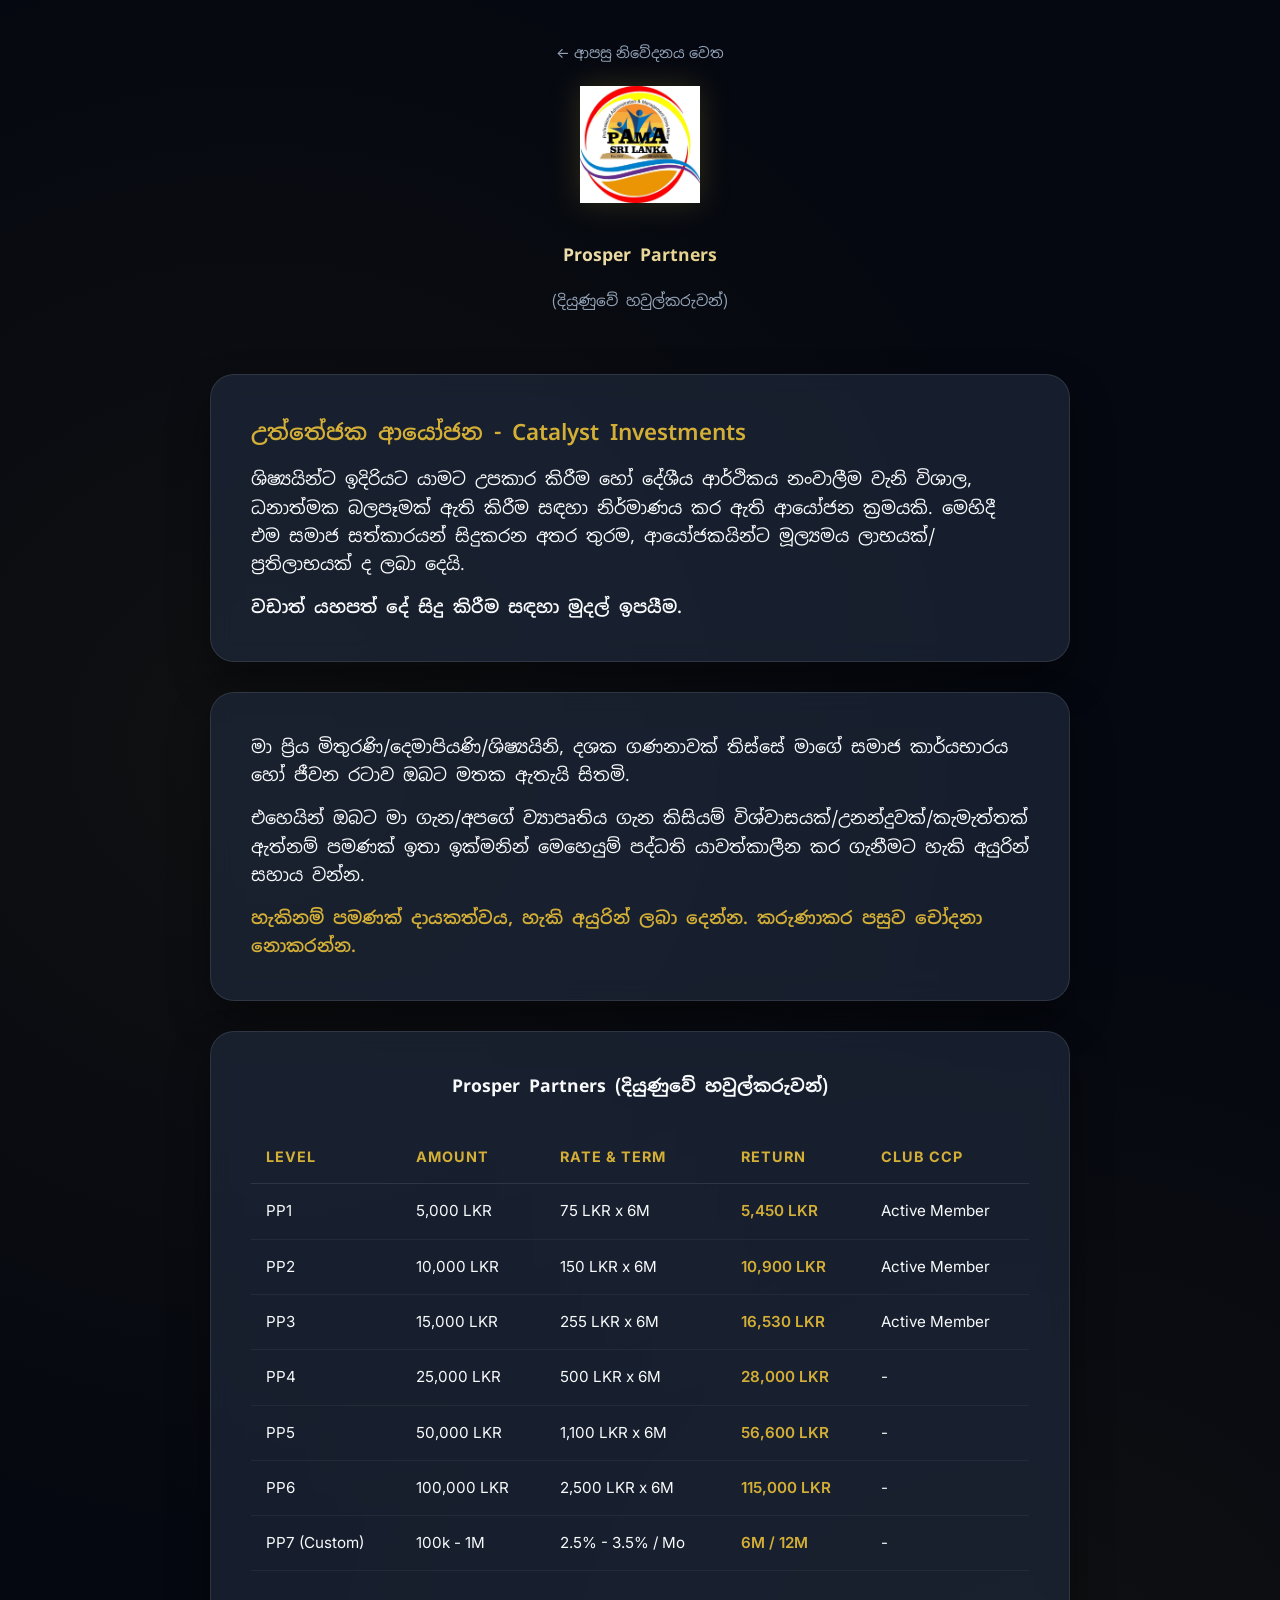
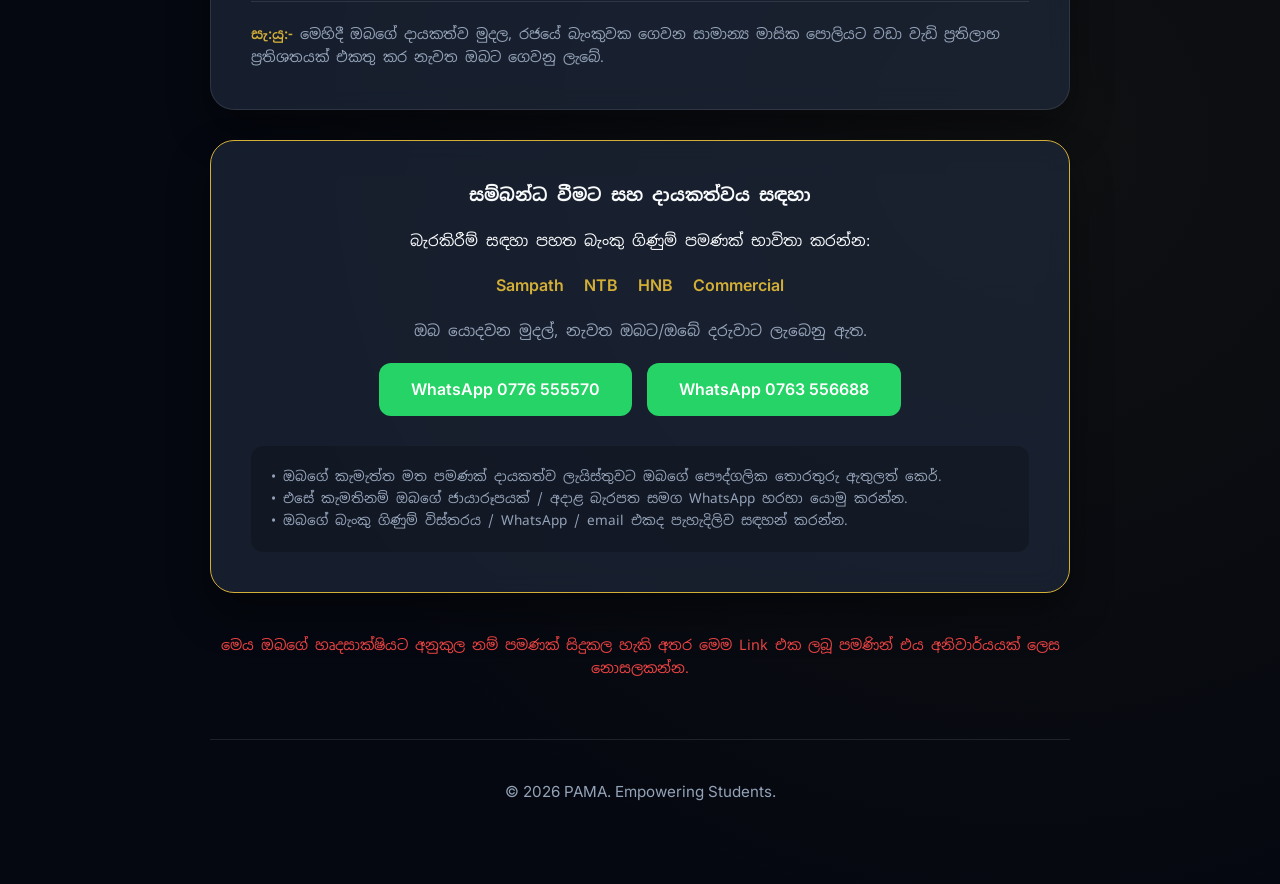
==== partners.html @ 64bc7893 "Temp notice Updated" ====
<!DOCTYPE html>
<html lang="si">

<head>
    <meta charset="UTF-8">
    <meta name="viewport" content="width=device-width, initial-scale=1.0">
    <title>Prosper Partners - PAMA</title>
    <link rel="stylesheet" href="style.css">
    <style>
        .table-card {
            background: rgba(255, 255, 255, 0.02);
            border-radius: 20px;
            padding: 20px;
            margin-top: 20px;
        }

        .whatsapp-container {
            display: flex;
            gap: 15px;
            justify-content: center;
            flex-wrap: wrap;
            margin-top: 20px;
        }

        .account-list {
            list-style: none;
            display: flex;
            gap: 20px;
            justify-content: center;
            margin: 20px 0;
            font-weight: 600;
            color: var(--accent-color);
        }
    </style>
</head>

<body>
    <div class="container">
        <header>
            <a href="index.html" style="text-decoration: none; color: var(--text-secondary); font-size: 0.9rem;">← ආපසු
                නිවේදනය වෙත</a>
            <div style="margin-top: 20px;">
                <img src="logo.png" alt="PAMA Logo" class="logo">
            </div>
            <h1 class="sinhala-text" style="margin-top: 10px;">Prosper Partners</h1>
            <p class="sinhala-text subtle">(දියුණුවේ හවුල්කරුවන්)</p>
        </header>

        <main>
            <div class="card">
                <h3 class="sinhala-text highlight" style="font-size: 1.4rem; margin-bottom: 15px;">උත්තේජක ආයෝජන -
                    Catalyst Investments</h3>
                <p class="sinhala-text">
                    ශිෂ්‍යයින්ට ඉදිරියට යාමට උපකාර කිරීම හෝ දේශීය ආර්ථිකය නංවාලීම වැනි විශාල, ධනාත්මක බලපෑමක් ඇති කිරීම
                    සඳහා නිර්මාණය කර ඇති ආයෝජන ක්‍රමයකි. මෙහිදී එම සමාජ සත්කාරයන් සිදුකරන අතර තුරම, ආයෝජකයින්ට මූල්‍යමය
                    ලාභයක්/ප්‍රතිලාභයක් ද ලබා දෙයි.
                </p>
                <p class="sinhala-text" style="margin-top: 15px; font-weight: 600;">
                    වඩාත් යහපත් දේ සිදු කිරීම සඳහා මුදල් ඉපයීම.
                </p>
            </div>

            <div class="card">
                <p class="sinhala-text">
                    මා ප්‍රිය මිතුරණි/දෙමාපියණි/ශිෂ්‍යයිනි, දශක ගණනාවක් තිස්සේ මාගේ සමාජ කාර්යභාරය හෝ ජීවන රටාව ඔබට මතක
                    ඇතැයි සිතමි.
                </p>
                <p class="sinhala-text" style="margin-top: 15px;">
                    එහෙයින් ඔබට මා ගැන/අපගේ ව්‍යාපෘතිය ගැන කිසියම් විශ්වාසයක්/උනන්දුවක්/කැමැත්තක් ඇත්නම් පමණක් ඉතා
                    ඉක්මනින් මෙහෙයුම් පද්ධති යාවත්කාලීන කර ගැනීමට හැකි අයුරින් සහාය වන්න.
                </p>
                <p class="sinhala-text highlight" style="margin-top: 15px;">
                    හැකිනම් පමණක් දායකත්වය, හැකි අයුරින් ලබා දෙන්න. කරුණාකර පසුව චෝදනා නොකරන්න.
                </p>
            </div>

            <div class="card">
                <h3 class="sinhala-text" style="text-align: center; margin-bottom: 25px;">Prosper Partners (දියුණුවේ
                    හවුල්කරුවන්)</h3>
                <div class="table-container">
                    <table>
                        <thead>
                            <tr>
                                <th>Level</th>
                                <th>Amount</th>
                                <th>Rate & Term</th>
                                <th>Return</th>
                                <th>Club CCP</th>
                            </tr>
                        </thead>
                        <tbody>
                            <tr>
                                <td>PP1</td>
                                <td>5,000 LKR</td>
                                <td>75 LKR x 6M</td>
                                <td class="highlight">5,450 LKR</td>
                                <td>Active Member</td>
                            </tr>
                            <tr>
                                <td>PP2</td>
                                <td>10,000 LKR</td>
                                <td>150 LKR x 6M</td>
                                <td class="highlight">10,900 LKR</td>
                                <td>Active Member</td>
                            </tr>
                            <tr>
                                <td>PP3</td>
                                <td>15,000 LKR</td>
                                <td>255 LKR x 6M</td>
                                <td class="highlight">16,530 LKR</td>
                                <td>Active Member</td>
                            </tr>
                            <tr>
                                <td>PP4</td>
                                <td>25,000 LKR</td>
                                <td>500 LKR x 6M</td>
                                <td class="highlight">28,000 LKR</td>
                                <td>-</td>
                            </tr>
                            <tr>
                                <td>PP5</td>
                                <td>50,000 LKR</td>
                                <td>1,100 LKR x 6M</td>
                                <td class="highlight">56,600 LKR</td>
                                <td>-</td>
                            </tr>
                            <tr>
                                <td>PP6</td>
                                <td>100,000 LKR</td>
                                <td>2,500 LKR x 6M</td>
                                <td class="highlight">115,000 LKR</td>
                                <td>-</td>
                            </tr>
                            <tr>
                                <td>PP7 (Custom)</td>
                                <td>100k - 1M</td>
                                <td>2.5% - 3.5% / Mo</td>
                                <td class="highlight">6M / 12M</td>
                                <td>-</td>
                            </tr>
                        </tbody>
                    </table>
                </div>

                <div style="margin-top: 30px; border-top: 1px solid var(--glass-border); padding-top: 20px;">
                    <p class="sinhala-text subtle" style="font-size: 0.9rem;">
                        <span class="highlight">සැ:යු:-</span> මෙහිදී ඔබගේ දායකත්ව මුදල, රජයේ බැංකුවක ගෙවන සාමාන්‍ය
                        මාසික පොලියට වඩා වැඩි ප්‍රතිලාභ ප්‍රතිශතයක් එකතු කර නැවත ඔබට ගෙවනු ලැබේ.
                    </p>
                </div>
            </div>

            <div class="card" style="border-color: var(--accent-color);">
                <h3 class="sinhala-text" style="text-align: center; margin-bottom: 20px;">සම්බන්ධ වීමට සහ දායකත්වය සඳහා
                </h3>

                <p class="sinhala-text" style="text-align: center; font-size: 0.95rem;">
                    බැරකිරීම් සඳහා පහත බැංකු ගිණුම් පමණක් භාවිතා කරන්න:
                </p>
                <ul class="account-list">
                    <li>Sampath</li>
                    <li>NTB</li>
                    <li>HNB</li>
                    <li>Commercial</li>
                </ul>

                <p class="sinhala-text subtle" style="text-align: center; margin-bottom: 20px;">
                    ඔබ යොදවන මුදල්, නැවත ඔබට/ඔබේ දරුවාට ලැබෙනු ඇත.
                </p>

                <div class="whatsapp-container">
                    <a href="https://wa.me/94776555570" target="_blank" class="btn btn-whatsapp">WhatsApp 0776
                        555570</a>
                    <a href="https://wa.me/94763556688" target="_blank" class="btn btn-whatsapp">WhatsApp 0763
                        556688</a>
                </div>

                <div style="margin-top: 30px; padding: 20px; background: rgba(0,0,0,0.2); border-radius: 12px;">
                    <p class="sinhala-text subtle" style="font-size: 0.85rem;">
                        • ඔබගේ කැමැත්ත මත පමණක් දායකත්ව ලැයිස්තුවට ඔබගේ පෞද්ගලික තොරතුරු ඇතුලත් කෙර්.<br>
                        • එසේ කැමතිනම් ඔබගේ ජායාරූපයක් / අදාළ බැරපත සමග WhatsApp හරහා යොමු කරන්න.<br>
                        • ඔබගේ බැංකු ගිණුම් විස්තරය / WhatsApp / email එකද පැහැදිලිව සඳහන් කරන්න.
                    </p>
                </div>
            </div>

            <div style="text-align: center; margin: 40px 0;">
                <p class="sinhala-text danger" style="color: var(--danger); font-size: 0.9rem;">
                    මෙය ඔබගේ හෘදසාක්ෂියට අනුකුල නම් පමණක් සිදුකල හැකි අතර මෙම Link එක ලබූ පමණින් එය අනිවාර්යයක් ලෙස
                    නොසලකන්න.
                </p>
            </div>
        </main>

        <footer>
            <p class="subtle">&copy; 2026 PAMA. Empowering Students.</p>
        </footer>
    </div>
</body>

</html>
---- style.css ----
@import url('https://fonts.googleapis.com/css2?family=Inter:wght@300;400;600;700&family=Noto+Sans+Sinhala:wght@300;400;600;700&display=swap');

:root {
    --bg-color: #050810;
    --surface-color: rgba(30, 41, 59, 0.7);
    --accent-color: #d4af37;
    --accent-glow: rgba(212, 175, 55, 0.3);
    --text-primary: #f8fafc;
    --text-secondary: #94a3b8;
    --danger: #ef4444;
    --glass-border: rgba(255, 255, 255, 0.1);
}

* {
    margin: 0;
    padding: 0;
    box-sizing: border-box;
}

body {
    font-family: 'Inter', 'Noto Sans Sinhala', sans-serif;
    background-color: var(--bg-color);
    color: var(--text-primary);
    line-height: 1.6;
    overflow-x: hidden;
    background-image: 
        radial-gradient(circle at 20% 30%, rgba(212, 175, 55, 0.05) 0%, transparent 40%),
        radial-gradient(circle at 80% 70%, rgba(212, 175, 55, 0.05) 0%, transparent 40%);
}

.container {
    max-width: 900px;
    margin: 0 auto;
    padding: 40px 20px;
}

/* Header & Branding */
header {
    text-align: center;
    margin-bottom: 60px;
}

.brand-name {
    font-size: 1.2rem;
    font-weight: 700;
    letter-spacing: 2px;
    color: var(--accent-color);
    text-transform: uppercase;
    margin-bottom: 10px;
}

.logo {
    width: 120px;
    height: auto;
    margin-bottom: 20px;
    filter: drop-shadow(0 0 15px rgba(212, 175, 55, 0.2));
}

h1 {
    font-size: 2.5rem;
    font-weight: 700;
    margin-bottom: 20px;
    background: linear-gradient(to right, #fff, var(--accent-color));
    -webkit-background-clip: text;
    -webkit-text-fill-color: transparent;
}

/* Glass Cards */
.card {
    background: var(--surface-color);
    backdrop-filter: blur(12px);
    border: 1px solid var(--glass-border);
    border-radius: 24px;
    padding: 40px;
    margin-bottom: 30px;
    box-shadow: 0 20px 40px rgba(0, 0, 0, 0.4);
}

.notice-badge {
    display: inline-block;
    padding: 6px 16px;
    background: var(--danger);
    color: white;
    border-radius: 50px;
    font-size: 0.85rem;
    font-weight: 600;
    margin-bottom: 20px;
    text-transform: uppercase;
}

/* Typography Helpers */
.sinhala-text {
    font-family: 'Noto Sans Sinhala', sans-serif;
    font-size: 1.1rem;
}

.highlight {
    color: var(--accent-color);
    font-weight: 600;
}

.subtle {
    color: var(--text-secondary);
    font-size: 0.95rem;
}

/* Buttons */
.btn {
    display: inline-block;
    padding: 14px 32px;
    border-radius: 12px;
    font-weight: 600;
    text-decoration: none;
    transition: all 0.3s ease;
    cursor: pointer;
    border: none;
    font-size: 1rem;
}

.btn-primary {
    background: var(--accent-color);
    color: #000;
}

.btn-primary:hover {
    transform: translateY(-2px);
    box-shadow: 0 10px 20px var(--accent-glow);
}

.btn-whatsapp {
    background: #25d366;
    color: white;
}

/* Table Design */
.table-container {
    overflow-x: auto;
    margin-top: 30px;
}

table {
    width: 100%;
    border-collapse: collapse;
    min-width: 600px;
}

th {
    text-align: left;
    padding: 15px;
    border-bottom: 1px solid var(--glass-border);
    color: var(--accent-color);
    font-size: 0.9rem;
    text-transform: uppercase;
    letter-spacing: 1px;
}

td {
    padding: 15px;
    border-bottom: 1px solid rgba(255, 255, 255, 0.05);
    font-size: 0.95rem;
}

tr:hover {
    background: rgba(255, 255, 255, 0.03);
}

/* Footer */
footer {
    text-align: center;
    padding: 40px;
    border-top: 1px solid var(--glass-border);
    margin-top: 60px;
}

/* Mobile Adjustments */
@media (max-width: 600px) {
    .card {
        padding: 25px;
    }
    h1 {
        font-size: 1.8rem;
    }
}
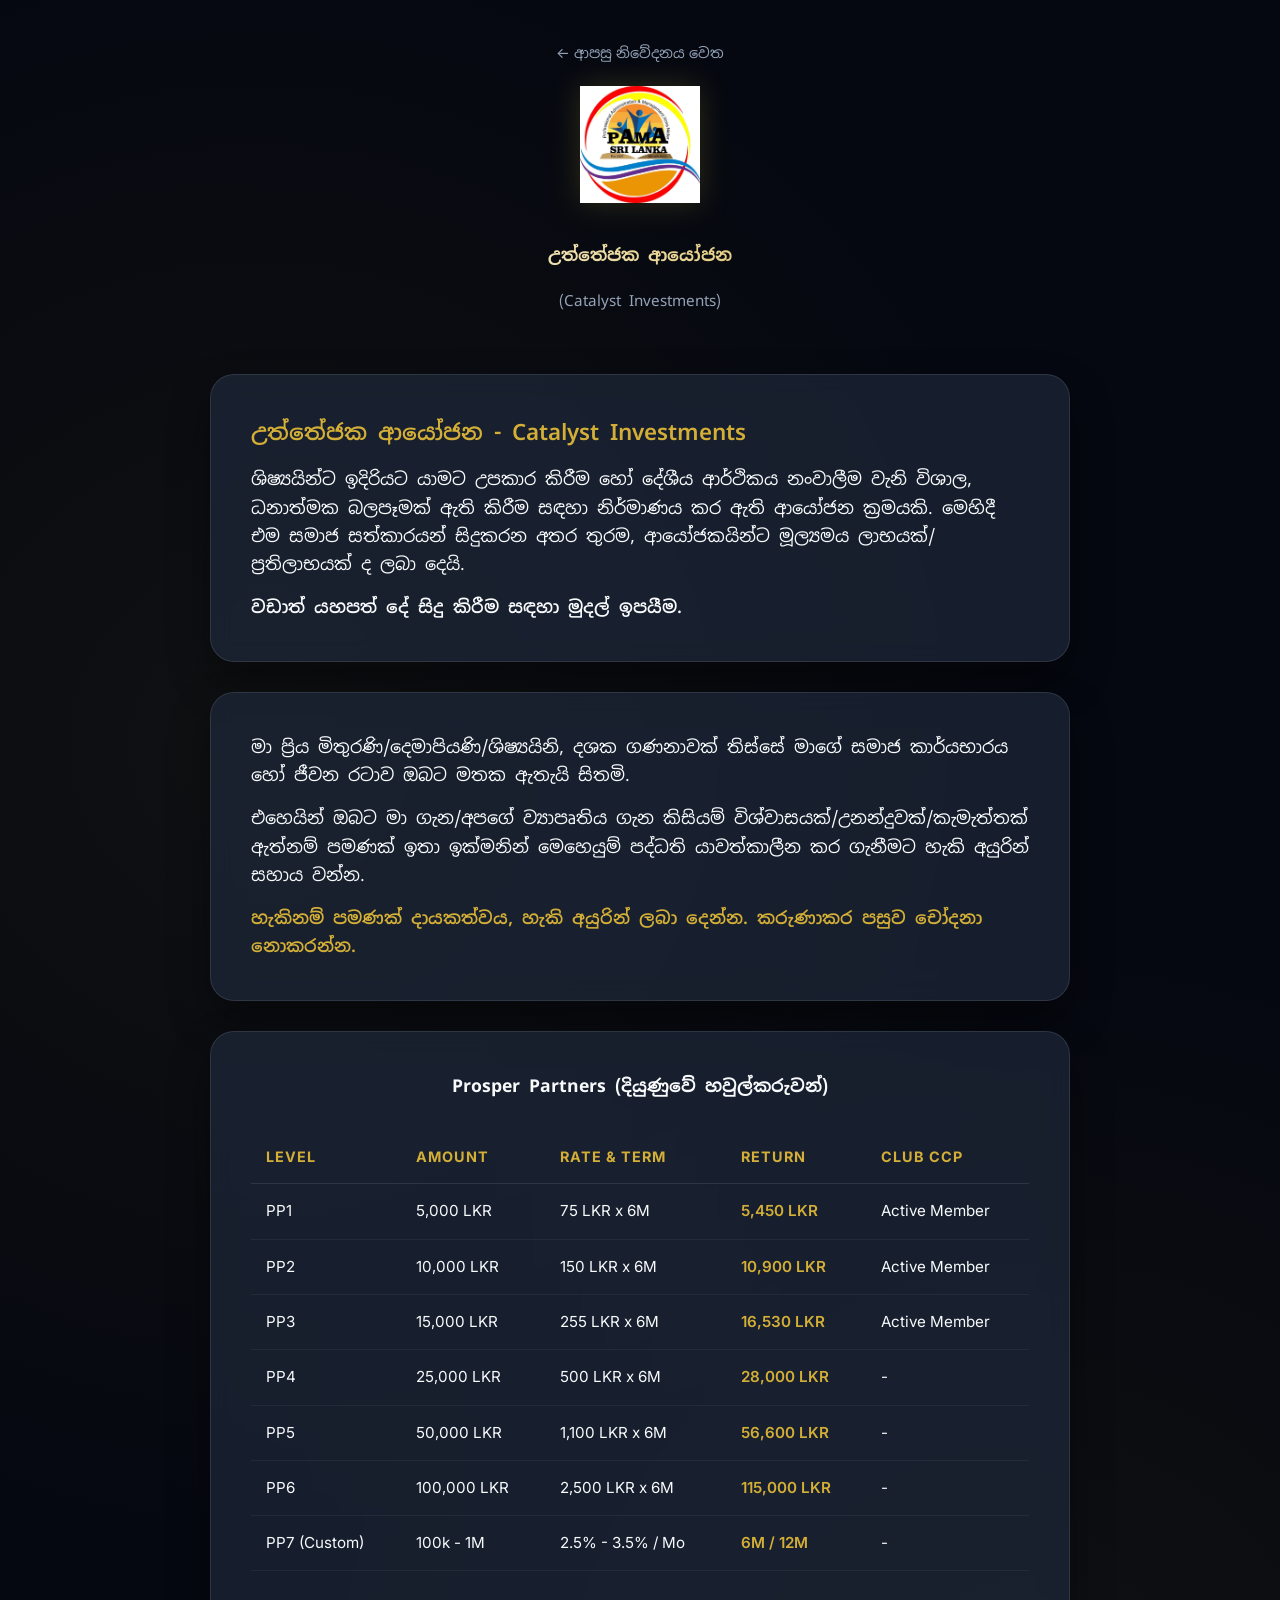
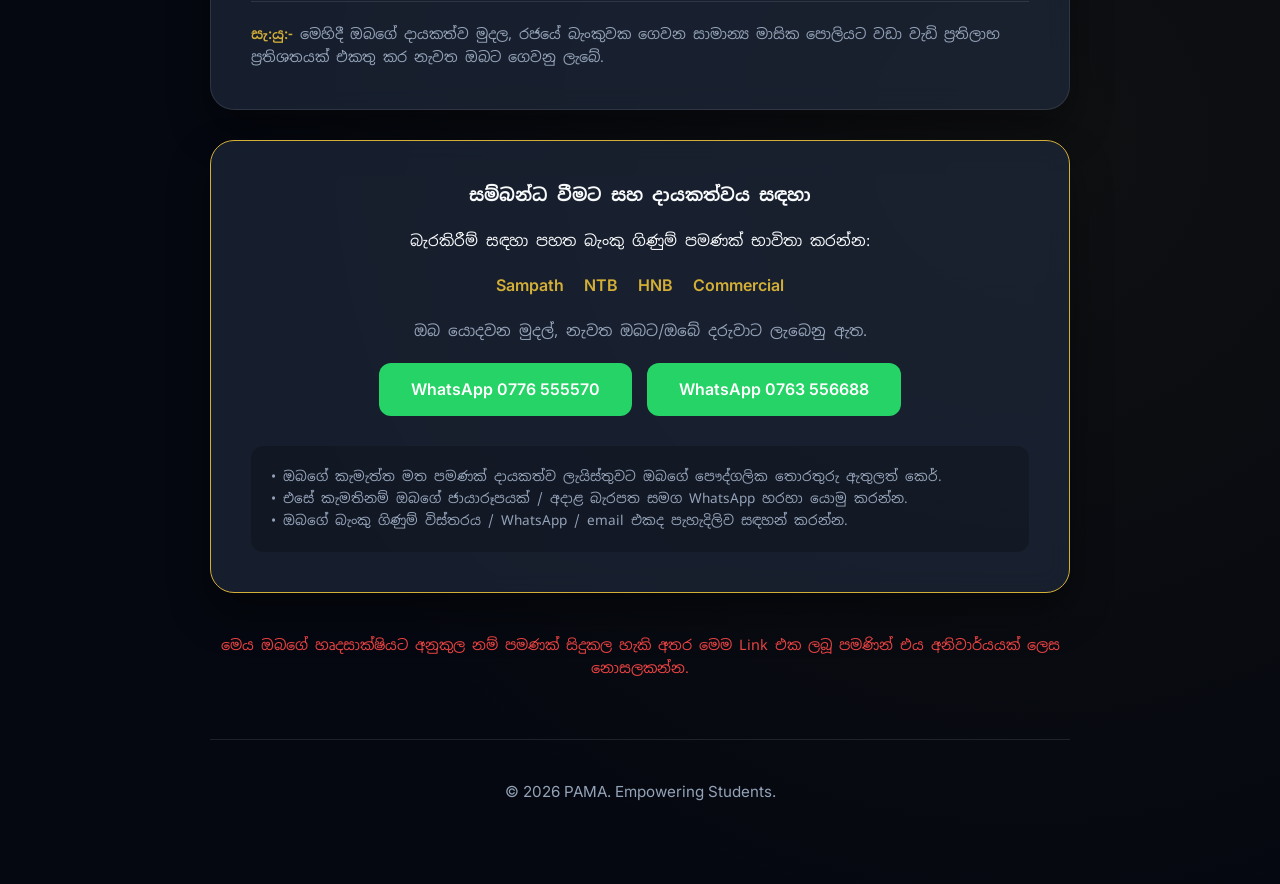
==== commit a2c5fce2: "Add files via upload number change" ====
--- a/partners.html
+++ b/partners.html
@@ -42,8 +42,8 @@
             <div style="margin-top: 20px;">
                 <img src="logo.png" alt="PAMA Logo" class="logo">
             </div>
-            <h1 class="sinhala-text" style="margin-top: 10px;">Prosper Partners</h1>
-            <p class="sinhala-text subtle">(දියුණුවේ හවුල්කරුවන්)</p>
+            <h1 class="sinhala-text" style="margin-top: 10px;">උත්තේජක ආයෝජන </h1>
+            <p class="sinhala-text subtle">(Catalyst Investments)</p>
         </header>
 
         <main>
@@ -171,7 +171,7 @@
                 <div class="whatsapp-container">
                     <a href="https://wa.me/94776555570" target="_blank" class="btn btn-whatsapp">WhatsApp 0776
                         555570</a>
-                    <a href="https://wa.me/94763556688" target="_blank" class="btn btn-whatsapp">WhatsApp 0763
+                    <a href="https://wa.me/9478556688" target="_blank" class="btn btn-whatsapp">WhatsApp 0763
                         556688</a>
                 </div>
 
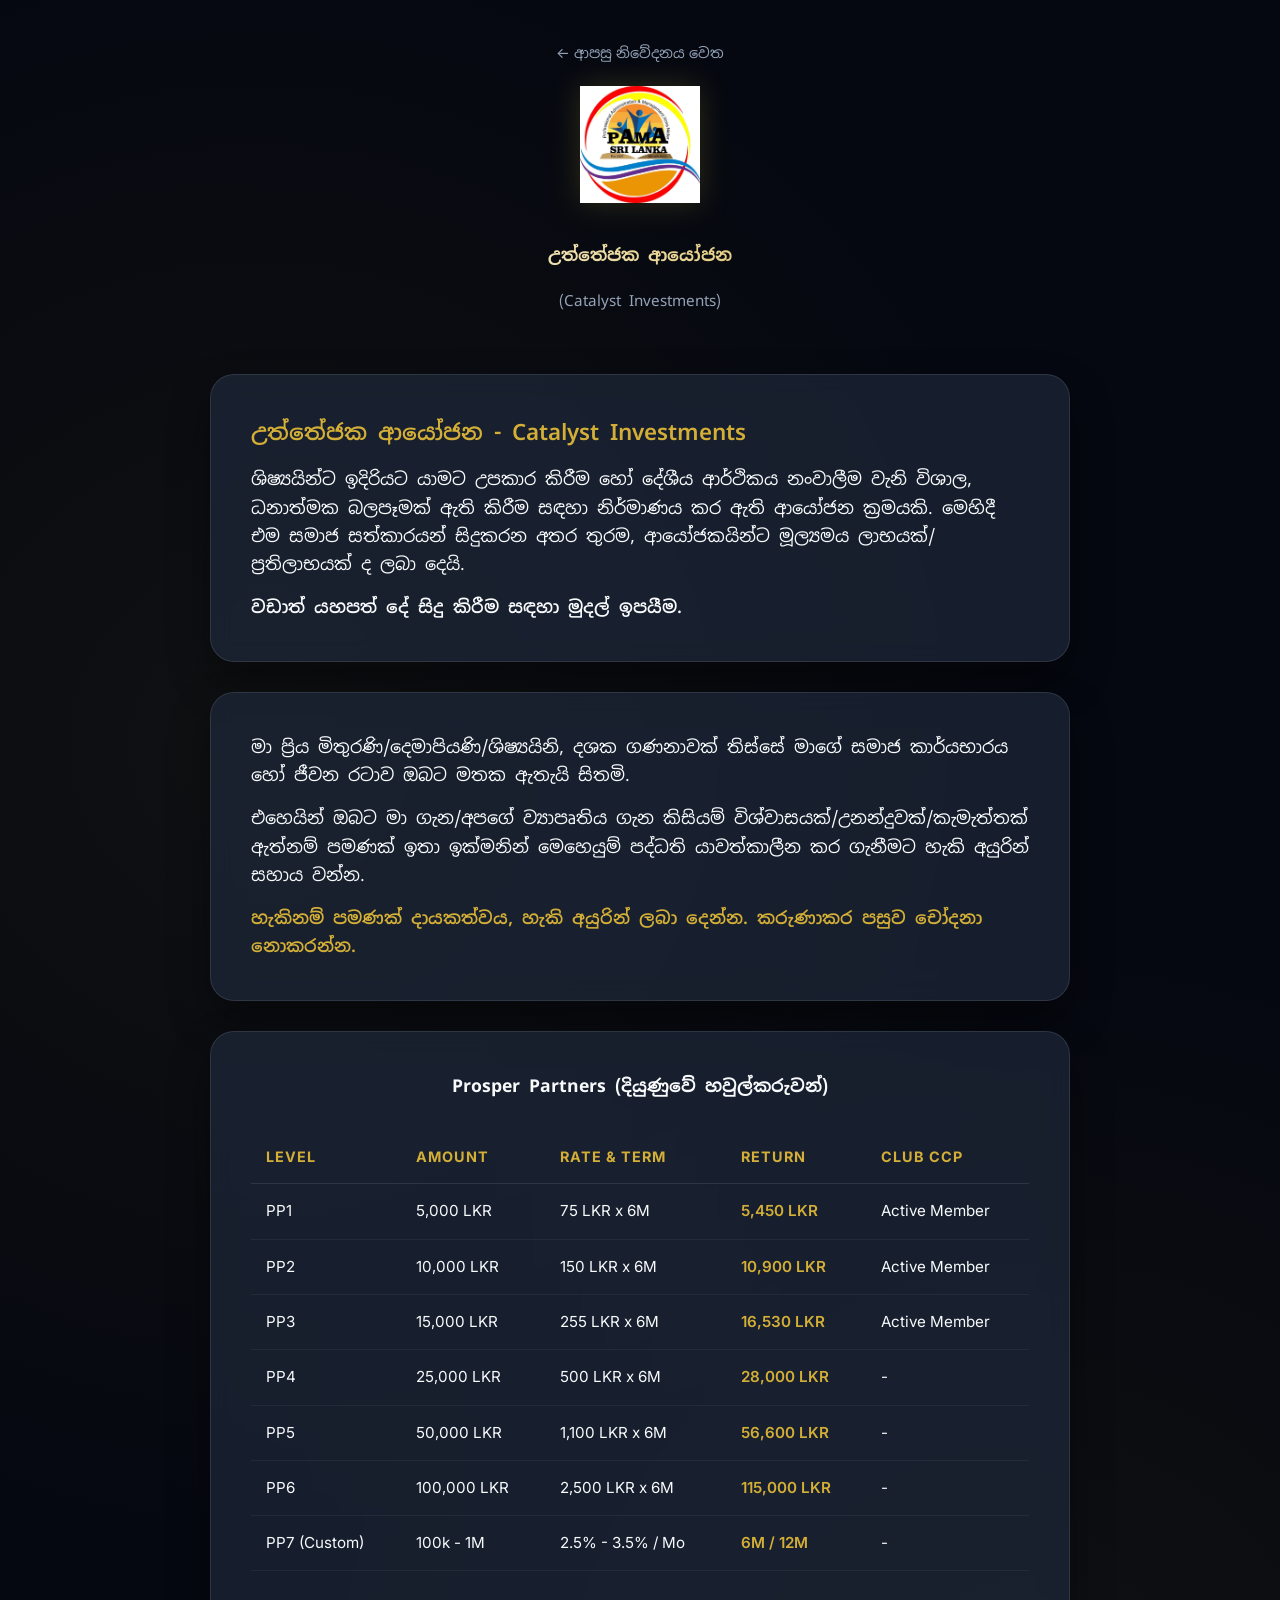
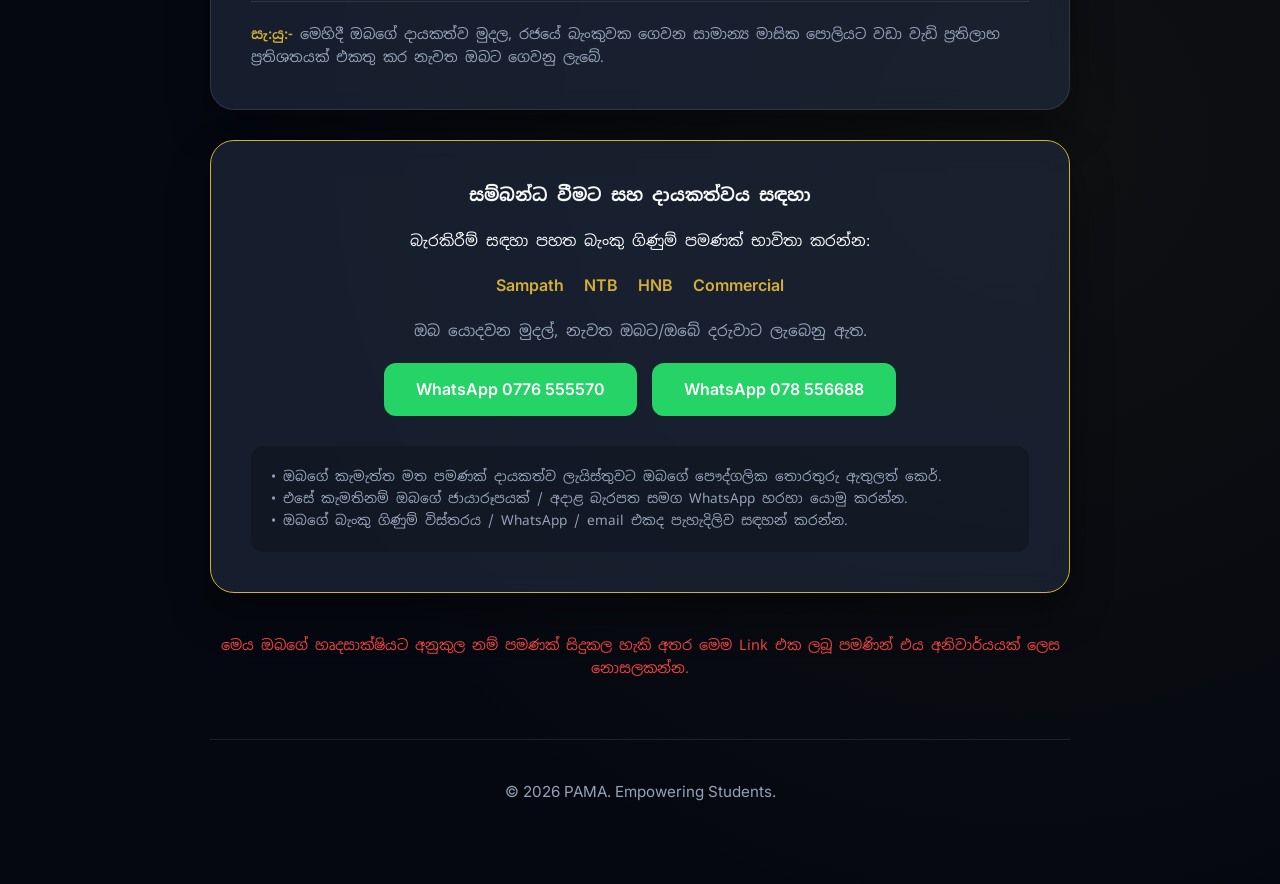
==== commit 3aead3b8: "Add files via upload number" ====
--- a/partners.html
+++ b/partners.html
@@ -171,7 +171,7 @@
                 <div class="whatsapp-container">
                     <a href="https://wa.me/94776555570" target="_blank" class="btn btn-whatsapp">WhatsApp 0776
                         555570</a>
-                    <a href="https://wa.me/9478556688" target="_blank" class="btn btn-whatsapp">WhatsApp 0763
+                    <a href="https://wa.me/9478556688" target="_blank" class="btn btn-whatsapp">WhatsApp 078
                         556688</a>
                 </div>
 
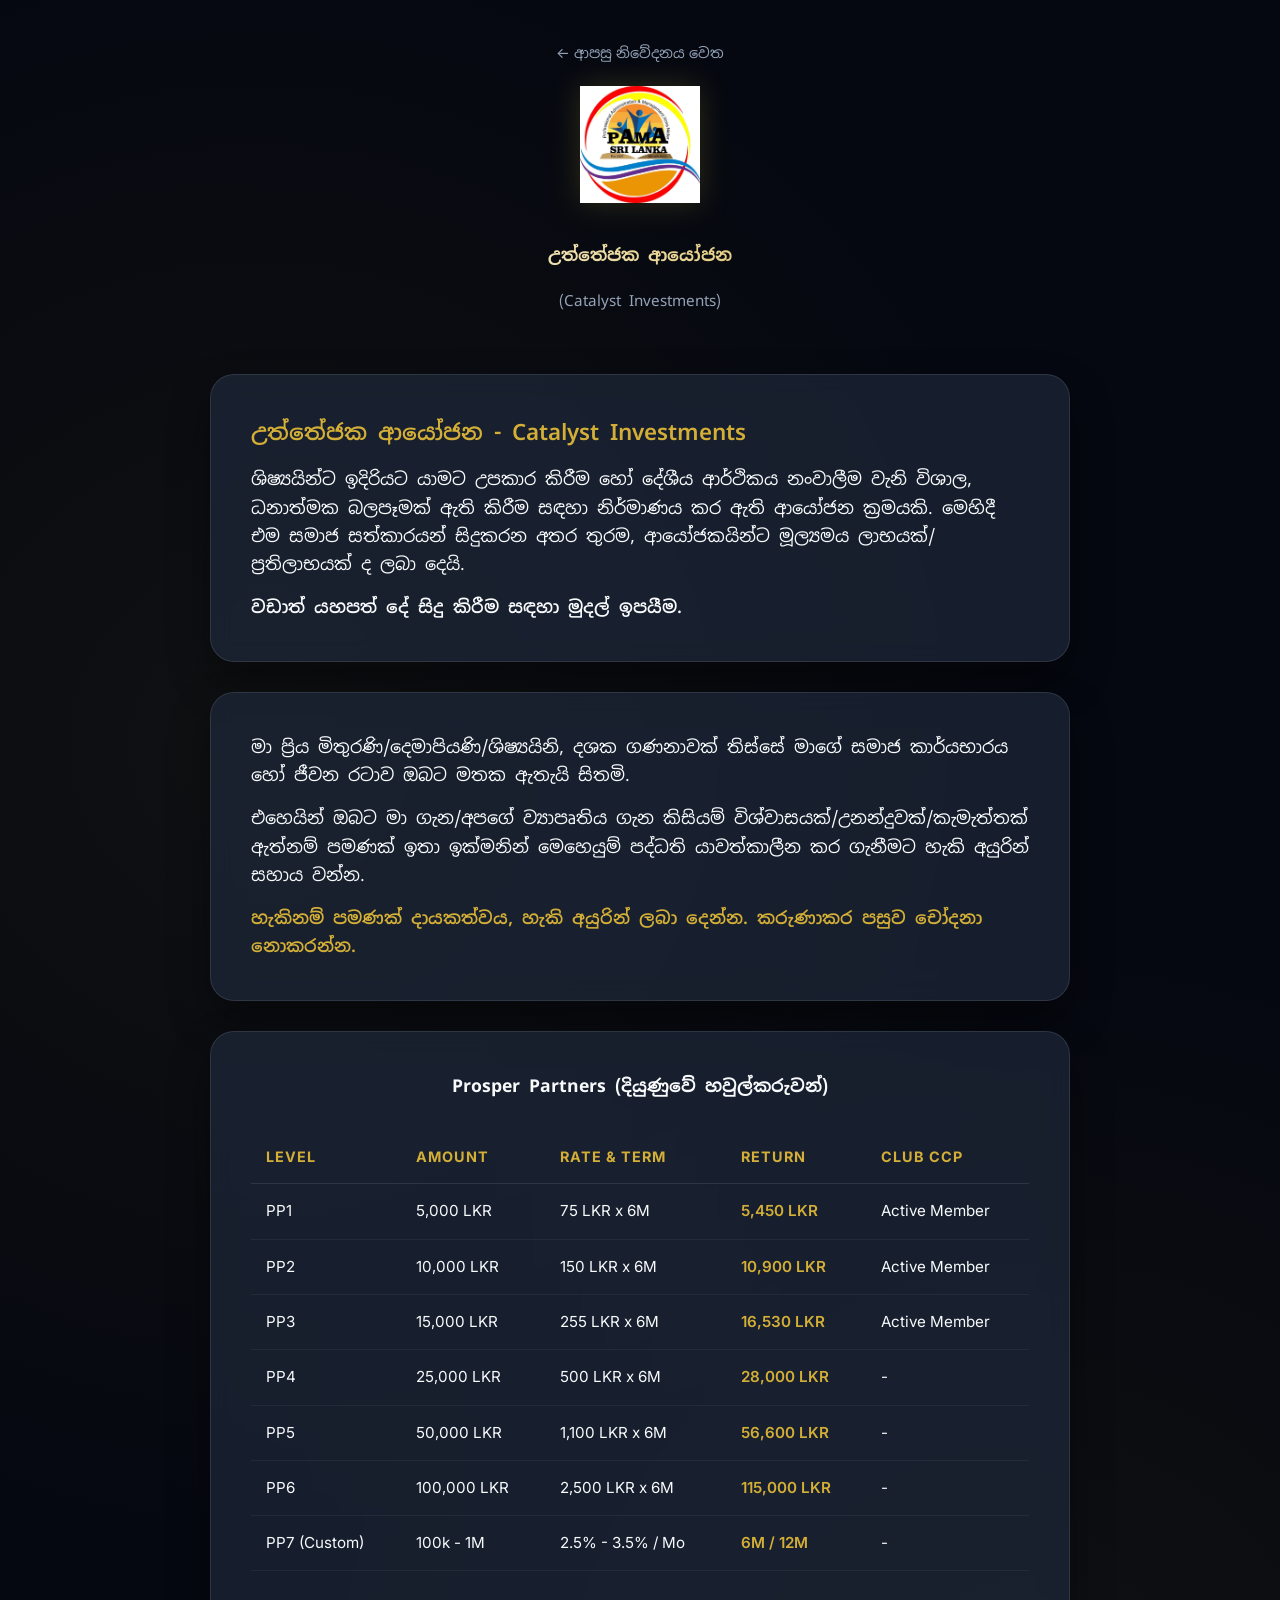
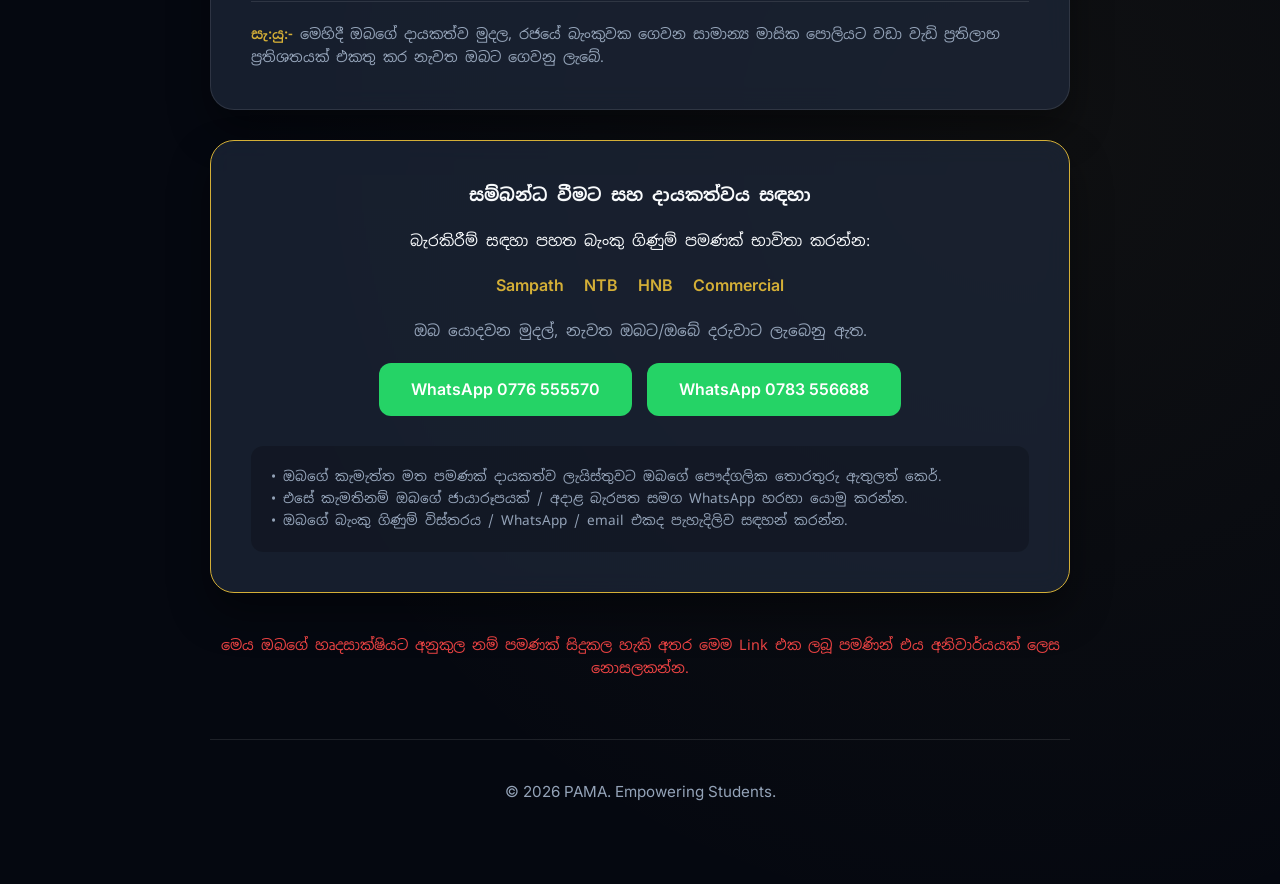
==== commit 0418583b: "Add files via upload" ====
--- a/partners.html
+++ b/partners.html
@@ -171,7 +171,7 @@
                 <div class="whatsapp-container">
                     <a href="https://wa.me/94776555570" target="_blank" class="btn btn-whatsapp">WhatsApp 0776
                         555570</a>
-                    <a href="https://wa.me/9478556688" target="_blank" class="btn btn-whatsapp">WhatsApp 078
+                    <a href="https://wa.me/94783556688" target="_blank" class="btn btn-whatsapp">WhatsApp 0783
                         556688</a>
                 </div>
 
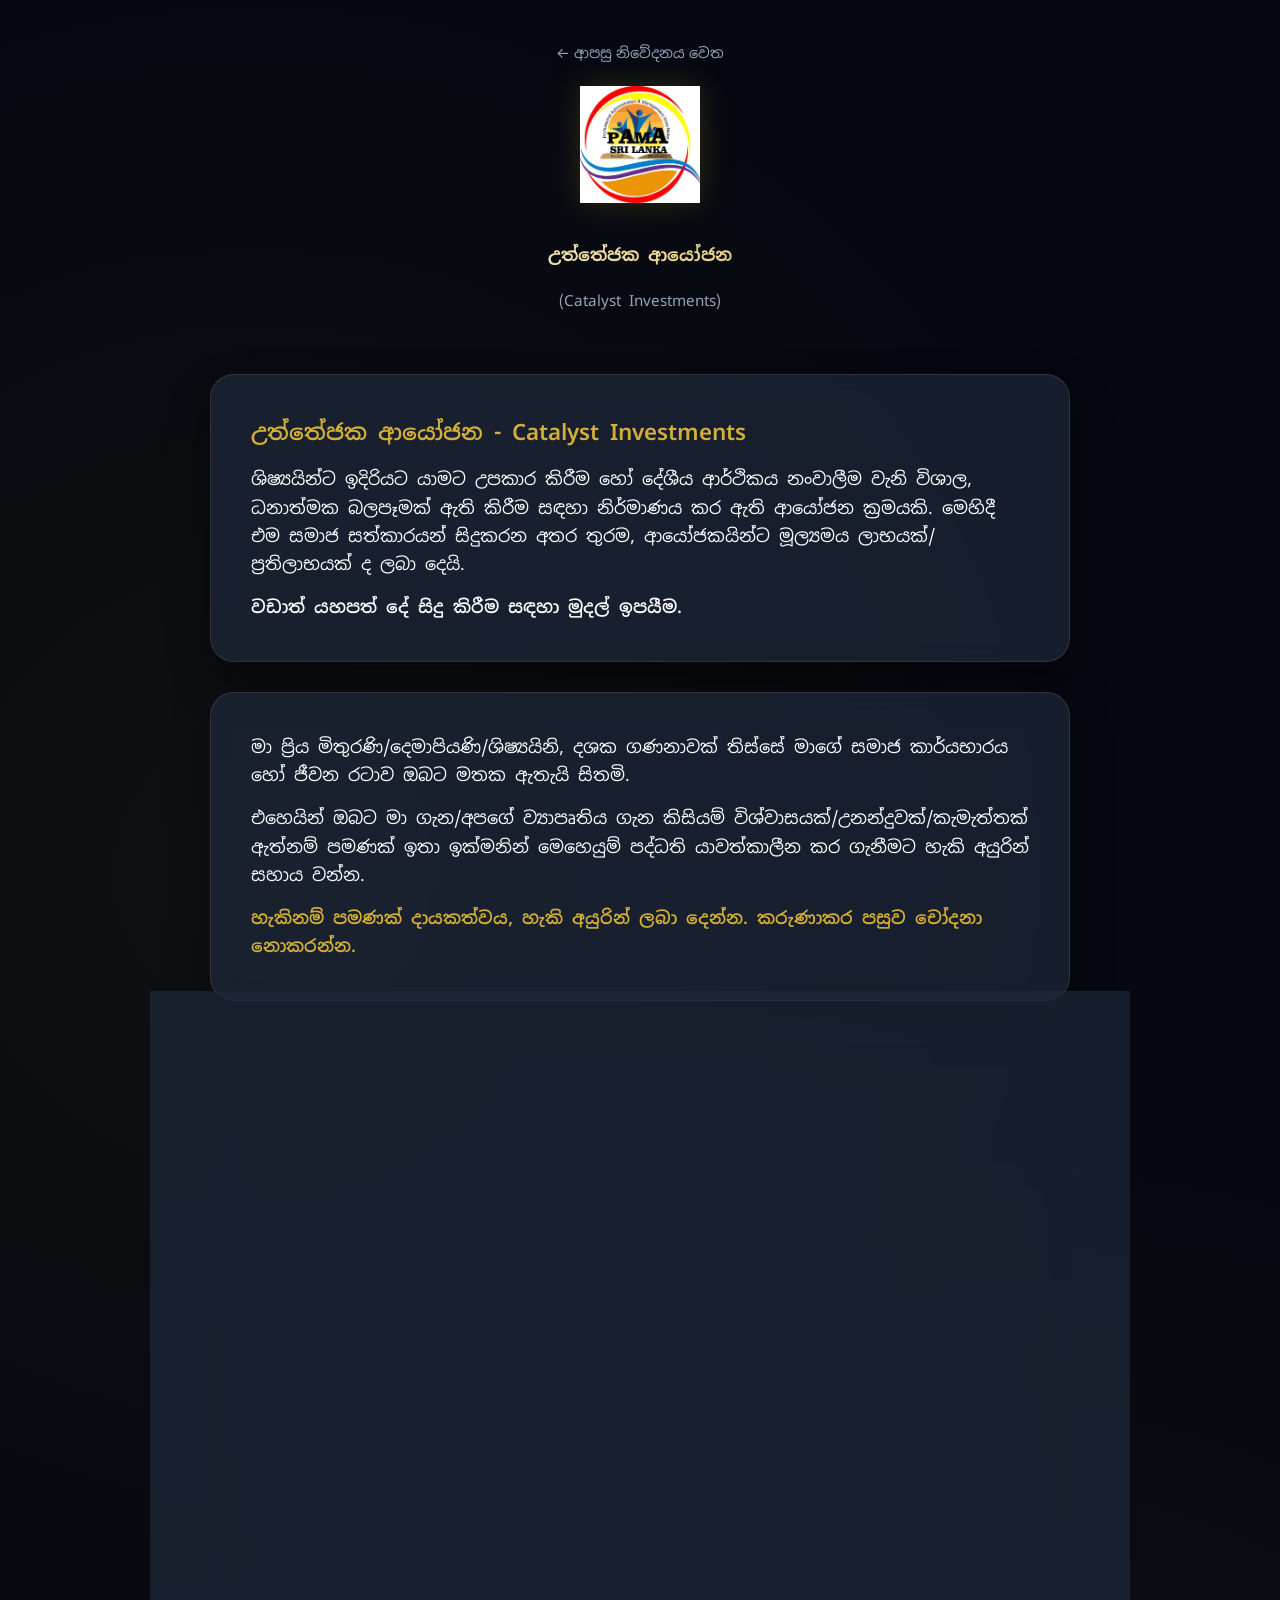
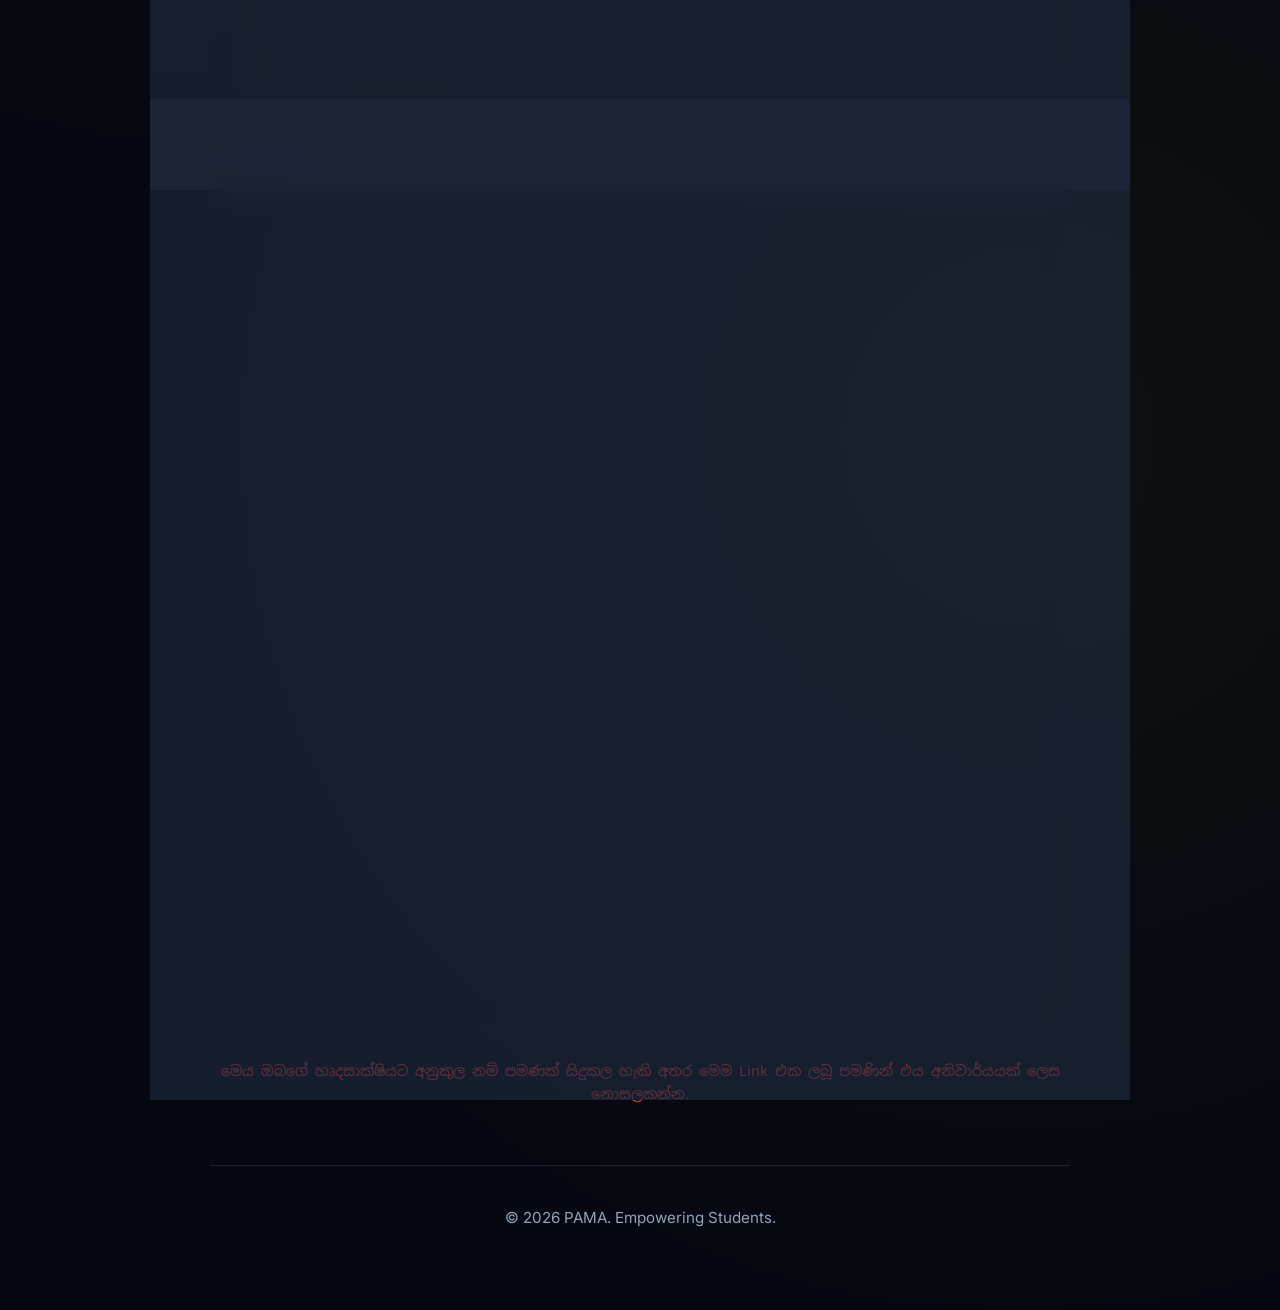
==== commit b08b87bc: "Add files via upload" ====
--- a/partners.html
+++ b/partners.html
@@ -31,6 +31,62 @@
             font-weight: 600;
             color: var(--accent-color);
         }
+
+        .account-card {
+            background: rgba(255, 255, 255, 0.03);
+            border: 1px solid var(--glass-border);
+            border-radius: 20px;
+            padding: 30px;
+            margin-bottom: 25px;
+            transition: transform 0.3s ease;
+        }
+
+        .account-card:hover {
+            transform: translateY(-5px);
+            background: rgba(255, 255, 255, 0.05);
+            border-color: var(--accent-glow);
+        }
+
+        .account-owner {
+            font-size: 1.5rem;
+            font-weight: 700;
+            color: var(--text-primary);
+            margin-bottom: 20px;
+            display: block;
+            border-bottom: 1px solid var(--glass-border);
+            padding-bottom: 10px;
+        }
+
+        .account-grid {
+            display: grid;
+            grid-template-columns: repeat(auto-fit, minmax(280px, 1fr));
+            gap: 30px;
+        }
+
+        .bank-details {
+            display: flex;
+            flex-direction: column;
+            gap: 8px;
+        }
+
+        .bank-label {
+            font-size: 1.1rem;
+            font-weight: 600;
+            color: var(--accent-color);
+        }
+
+        .acc-number {
+            font-size: 1.3rem;
+            font-weight: 700;
+            letter-spacing: 1.5px;
+            font-family: 'Inter', sans-serif;
+        }
+
+        .branch-info {
+            font-size: 0.95rem;
+            color: var(--text-secondary);
+            text-transform: uppercase;
+        }
     </style>
 </head>
 
@@ -154,15 +210,37 @@
                 <h3 class="sinhala-text" style="text-align: center; margin-bottom: 20px;">සම්බන්ධ වීමට සහ දායකත්වය සඳහා
                 </h3>
 
-                <p class="sinhala-text" style="text-align: center; font-size: 0.95rem;">
-                    බැරකිරීම් සඳහා පහත බැංකු ගිණුම් පමණක් භාවිතා කරන්න:
-                </p>
-                <ul class="account-list">
-                    <li>Sampath</li>
-                    <li>NTB</li>
-                    <li>HNB</li>
-                    <li>Commercial</li>
-                </ul>
+                <div class="account-card">
+                    <span class="account-owner">Chamara C.Perera</span>
+                    <div class="account-grid">
+                        <div class="bank-details">
+                            <span class="bank-label">Nations Trust Bank</span>
+                            <span class="acc-number">200930022275</span>
+                            <span class="branch-info">Kandy</span>
+                        </div>
+                        <div class="bank-details">
+                            <span class="bank-label">Sampath Bank</span>
+                            <span class="acc-number">1071 5371 7483</span>
+                            <span class="branch-info">Nittambuwa</span>
+                        </div>
+                    </div>
+                </div>
+
+                <div class="account-card">
+                    <span class="account-owner">W.A.G.K.Weerasooriya</span>
+                    <div class="account-grid">
+                        <div class="bank-details">
+                            <span class="bank-label">HNB</span>
+                            <span class="acc-number">224020149428</span>
+                            <span class="branch-info">Kurunegala</span>
+                        </div>
+                        <div class="bank-details">
+                            <span class="bank-label">Commercial Bank</span>
+                            <span class="acc-number">8009841259</span>
+                            <span class="branch-info">Warakapola</span>
+                        </div>
+                    </div>
+                </div>
 
                 <p class="sinhala-text subtle" style="text-align: center; margin-bottom: 20px;">
                     ඔබ යොදවන මුදල්, නැවත ඔබට/ඔබේ දරුවාට ලැබෙනු ඇත.
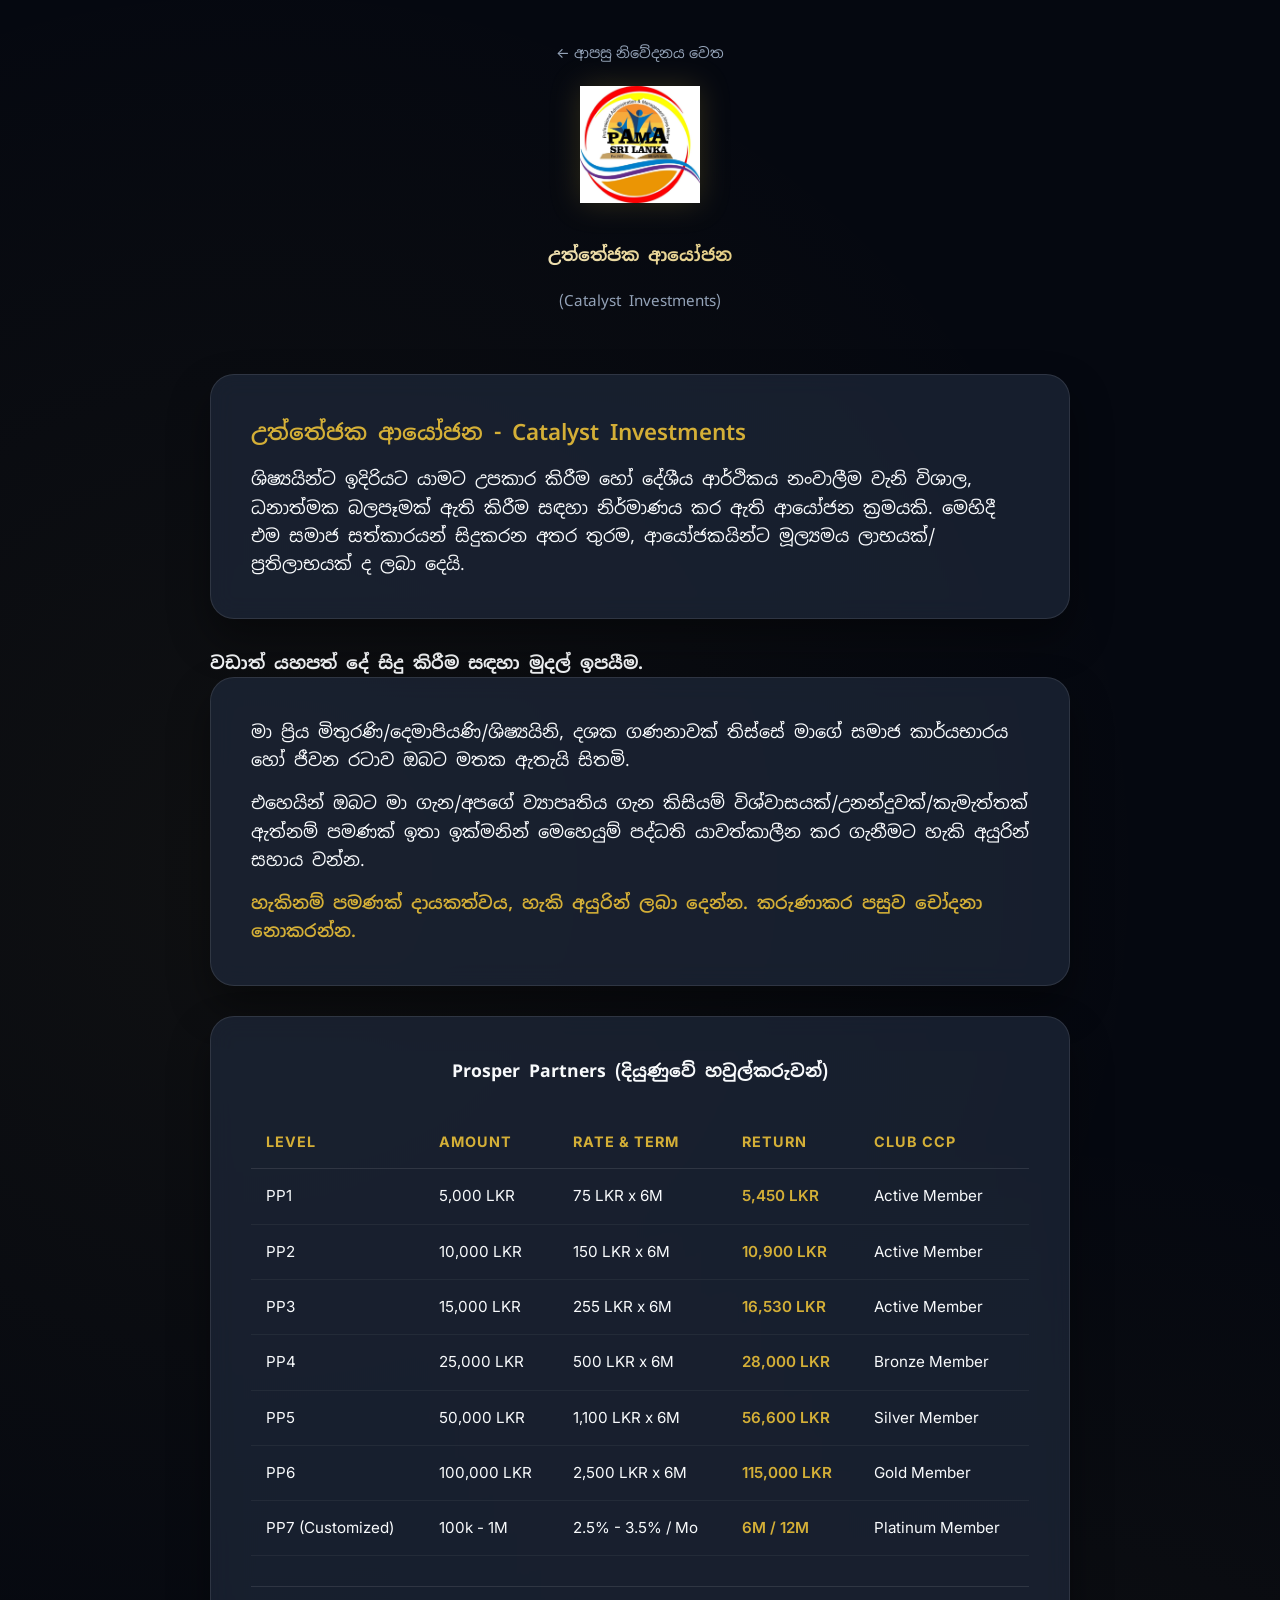
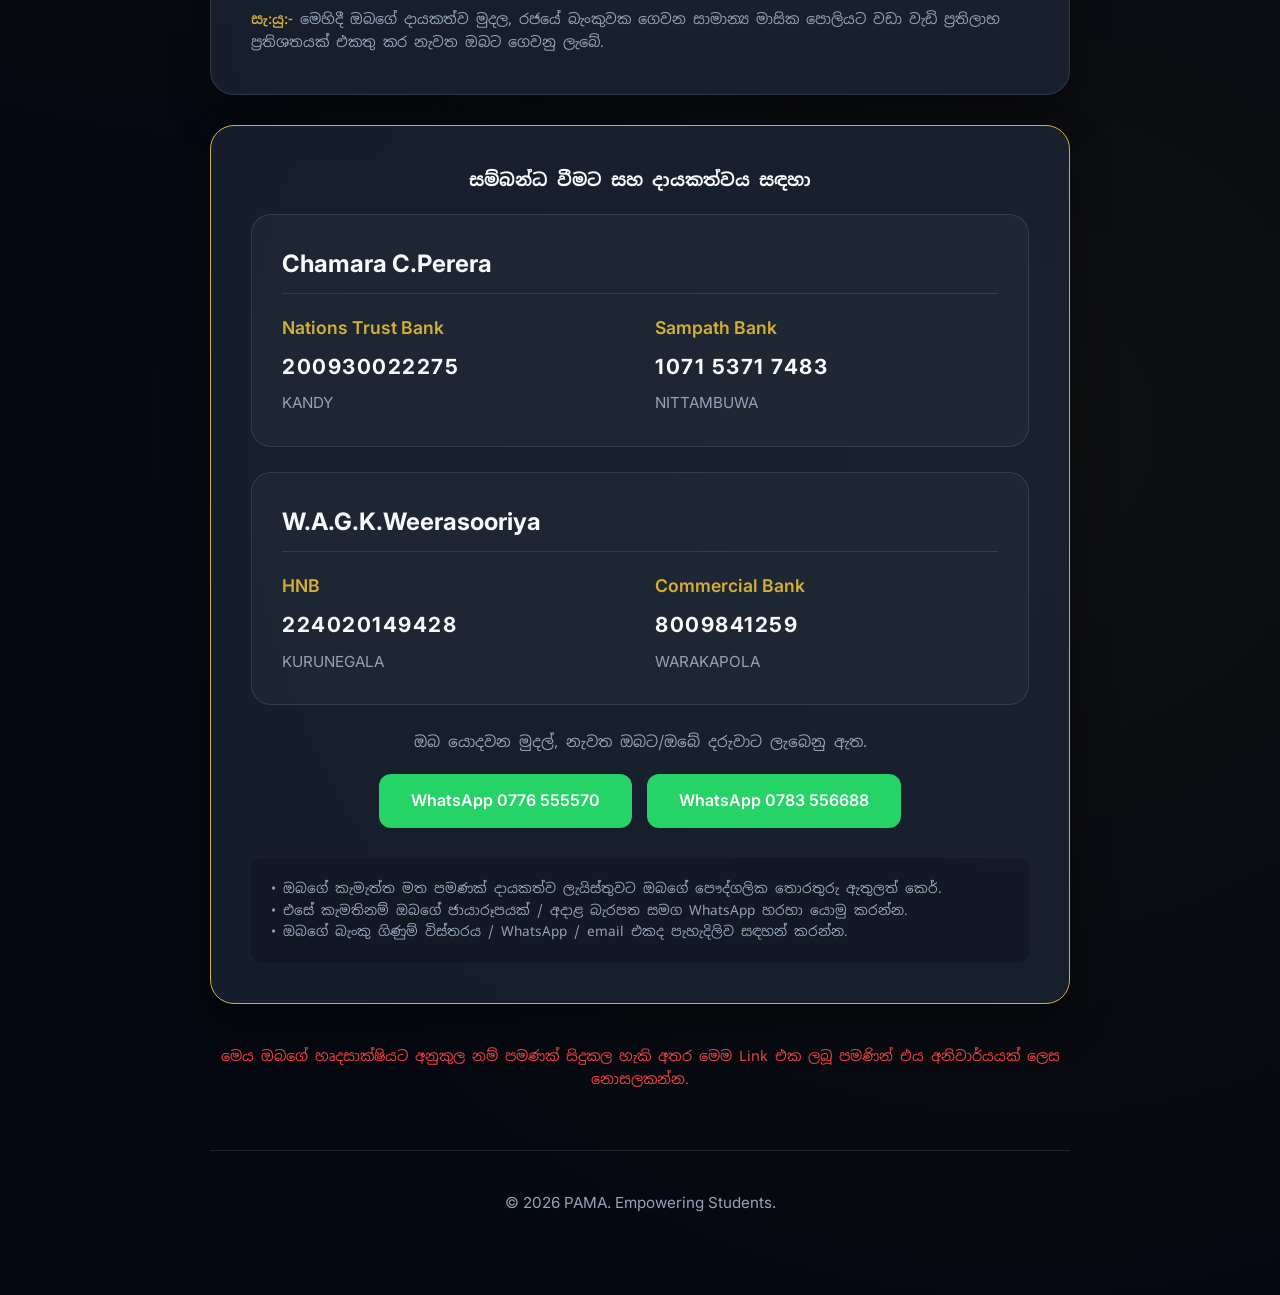
==== commit 4ab3d918: "Add files via upload" ====
--- a/partners.html
+++ b/partners.html
@@ -111,7 +111,10 @@
                     සඳහා නිර්මාණය කර ඇති ආයෝජන ක්‍රමයකි. මෙහිදී එම සමාජ සත්කාරයන් සිදුකරන අතර තුරම, ආයෝජකයින්ට මූල්‍යමය
                     ලාභයක්/ප්‍රතිලාභයක් ද ලබා දෙයි.
                 </p>
-                <p class="sinhala-text" style="margin-top: 15px; font-weight: 600;">
+            </div>
+
+            <div class="highlight-box">
+                <p class="sinhala-text" style="font-weight: 700; margin: 0;">
                     වඩාත් යහපත් දේ සිදු කිරීම සඳහා මුදල් ඉපයීම.
                 </p>
             </div>
@@ -171,28 +174,28 @@
                                 <td>25,000 LKR</td>
                                 <td>500 LKR x 6M</td>
                                 <td class="highlight">28,000 LKR</td>
-                                <td>-</td>
+                                <td>Bronze Member</td>
                             </tr>
                             <tr>
                                 <td>PP5</td>
                                 <td>50,000 LKR</td>
                                 <td>1,100 LKR x 6M</td>
                                 <td class="highlight">56,600 LKR</td>
-                                <td>-</td>
+                                <td>Silver Member</td>
                             </tr>
                             <tr>
                                 <td>PP6</td>
                                 <td>100,000 LKR</td>
                                 <td>2,500 LKR x 6M</td>
                                 <td class="highlight">115,000 LKR</td>
-                                <td>-</td>
-                            </tr>
-                            <tr>
-                                <td>PP7 (Custom)</td>
+                                <td>Gold Member</td>
+                            </tr>
+                            <tr>
+                                <td>PP7 (Customized)</td>
                                 <td>100k - 1M</td>
                                 <td>2.5% - 3.5% / Mo</td>
                                 <td class="highlight">6M / 12M</td>
-                                <td>-</td>
+                                <td>Platinum Member</td>
                             </tr>
                         </tbody>
                     </table>
